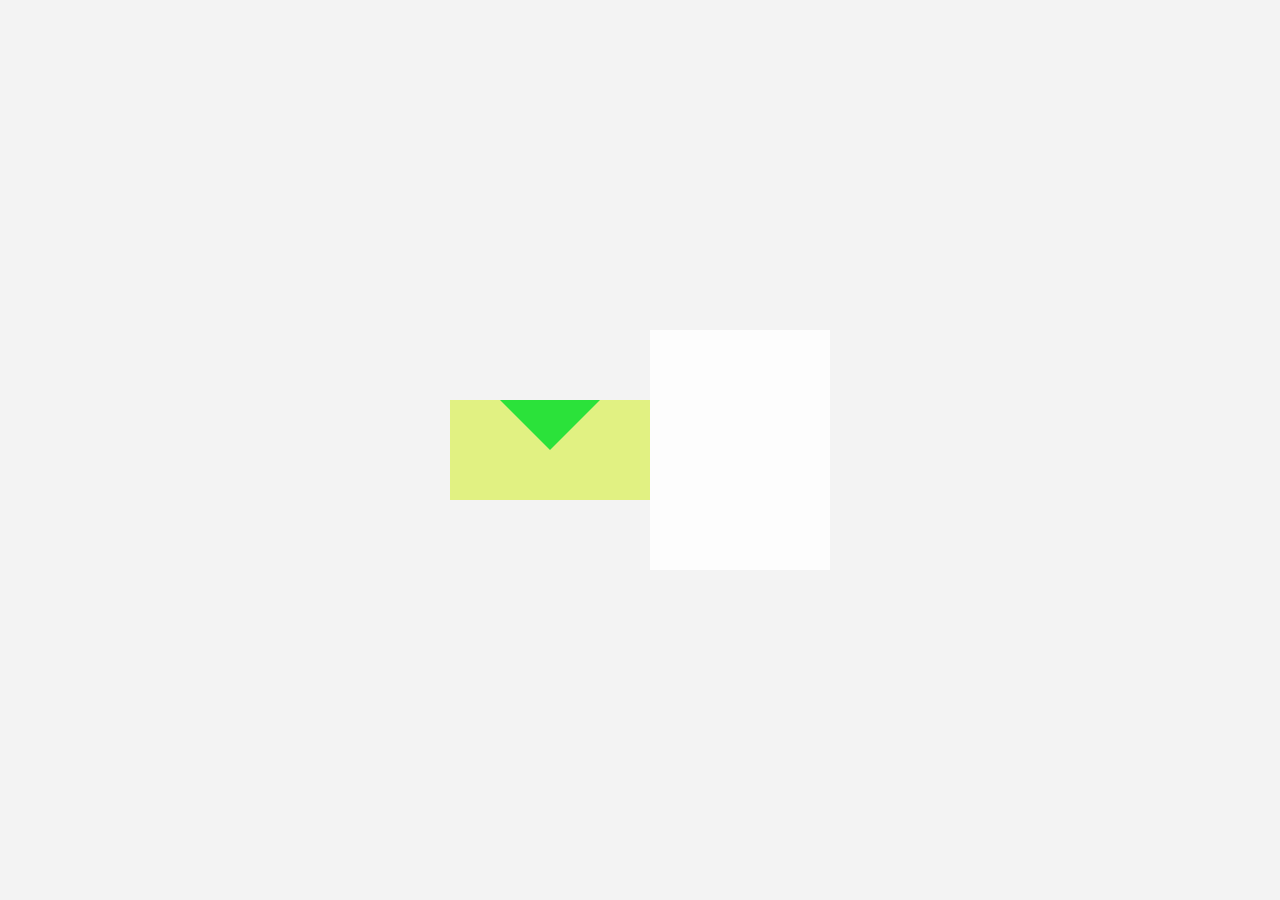
==== Atividade WhatsApp Web/position.html @ c2757d83 "Aula position" ====
<!DOCTYPE html>
<html lang="en">
<head>
    <meta charset="UTF-8">
    <meta name="viewport" content="width=device-width, initial-scale=1.0">
    <link rel="stylesheet" href="position.css">
    <title>Sobreposição de elementos</title>
</head>
<body>
    <div class="elemento-pai">
        <div class="triangulo"></div>
    </div>

    <div class="folha"></div> 

</body>
</html>
---- Atividade WhatsApp Web/position.css ----
* {
    box-sizing: border-box;
    padding: 0;
    margin: 0;
}

body {
    display: flex;
    justify-content: center;
    align-items: center;
    min-height: 100dvh;
    background: #f3f3f3;
}

.container {
    display: flex;
    gap: 60px;
    align-items: center;
}

.folha {
    width: 180px;
    height: 240px;
    background: #fdfdfd;
    border: 0px solid #888;
    position: relative;
  
}

.dobra {
    width: 0;
    height: 0;
    border-top: 60px solid transparent;
    border-left: 60px solid #d9d9d9;
    border-bottom: 0 solid transparent;
    position: absolute;
    right: 0;
    top: 0;
}

.pacman {
    width: 180px;
    height: 180px;
    background: #f4d03f;
    border-radius: 50%;
    position: relative;
    overflow: hidden;
}

.pacman::before {
    content: "";
    position: absolute;
    inset: 0;
    background: #f4d03f;
    border-radius: 50%;
    clip-path: polygon(50% 0%, 100% 0%, 100% 100%, 50% 100%, 0% 50%);
}

.olho {
    width: 22px;
    height: 22px;
    background: #000;
    border-radius: 50%;
    position: absolute;
    top: 38px;
    right: 42px;
    z-index: 2;
}

.triangulo {
    border-left: 50px solid transparent;
    border-right: 50px solid transparent;
    border-bottom: 50px solid rgb(43, 226, 58);
    position: absolute;
    rotate: 180deg;
    right: 50px;
}

.elemento-pai {
    width: 200px;
    height: 100px;
    background-color: #d4f12c8f;
    position: relative;
}

/* Overlay (div pai) */
.pai {
    position: fixed;
    inset: 0;
    background: rgba(0, 0, 0, 0.5);
    z-index: 1000;
    display: none; /* use .pai.active to show */
}

.pai.active {
    display: block;
}
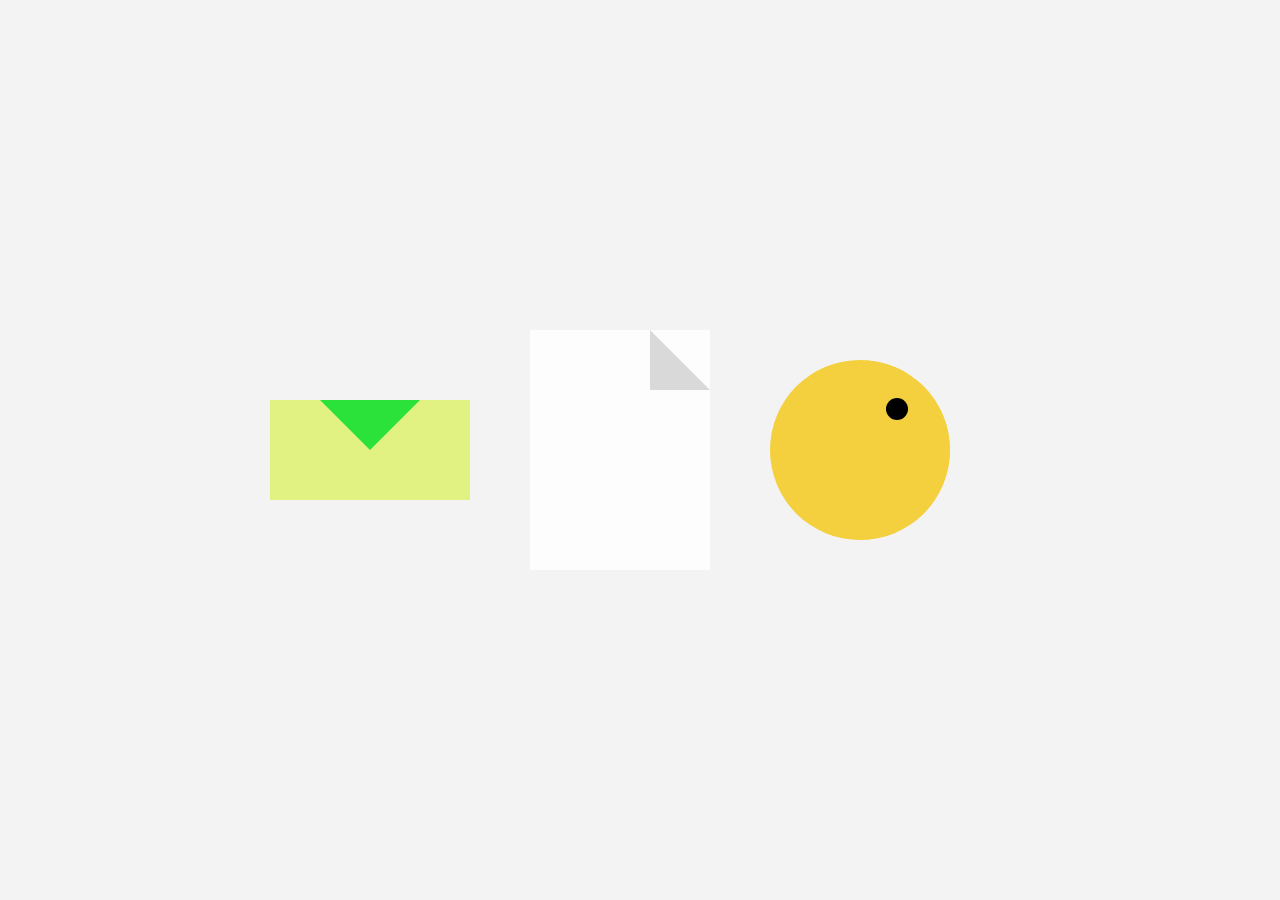
==== commit bbf90af7: "organizar html position" ====
--- a/Atividade WhatsApp Web/position.html
+++ b/Atividade WhatsApp Web/position.html
@@ -7,11 +7,26 @@
     <title>Sobreposição de elementos</title>
 </head>
 <body>
+
+<div class="container">
+
     <div class="elemento-pai">
         <div class="triangulo"></div>
     </div>
 
-    <div class="folha"></div> 
+    <div class="folha">
+        <div class="dobra"></div>
+    </div> 
+
+    <div class="pacman">
+        <div class="olho"></div>
+
+        <div class="boca"></div>
+    </div>
+
+    <div class="rosca"></div>
+
+</div>
 
 </body>
 </html>
